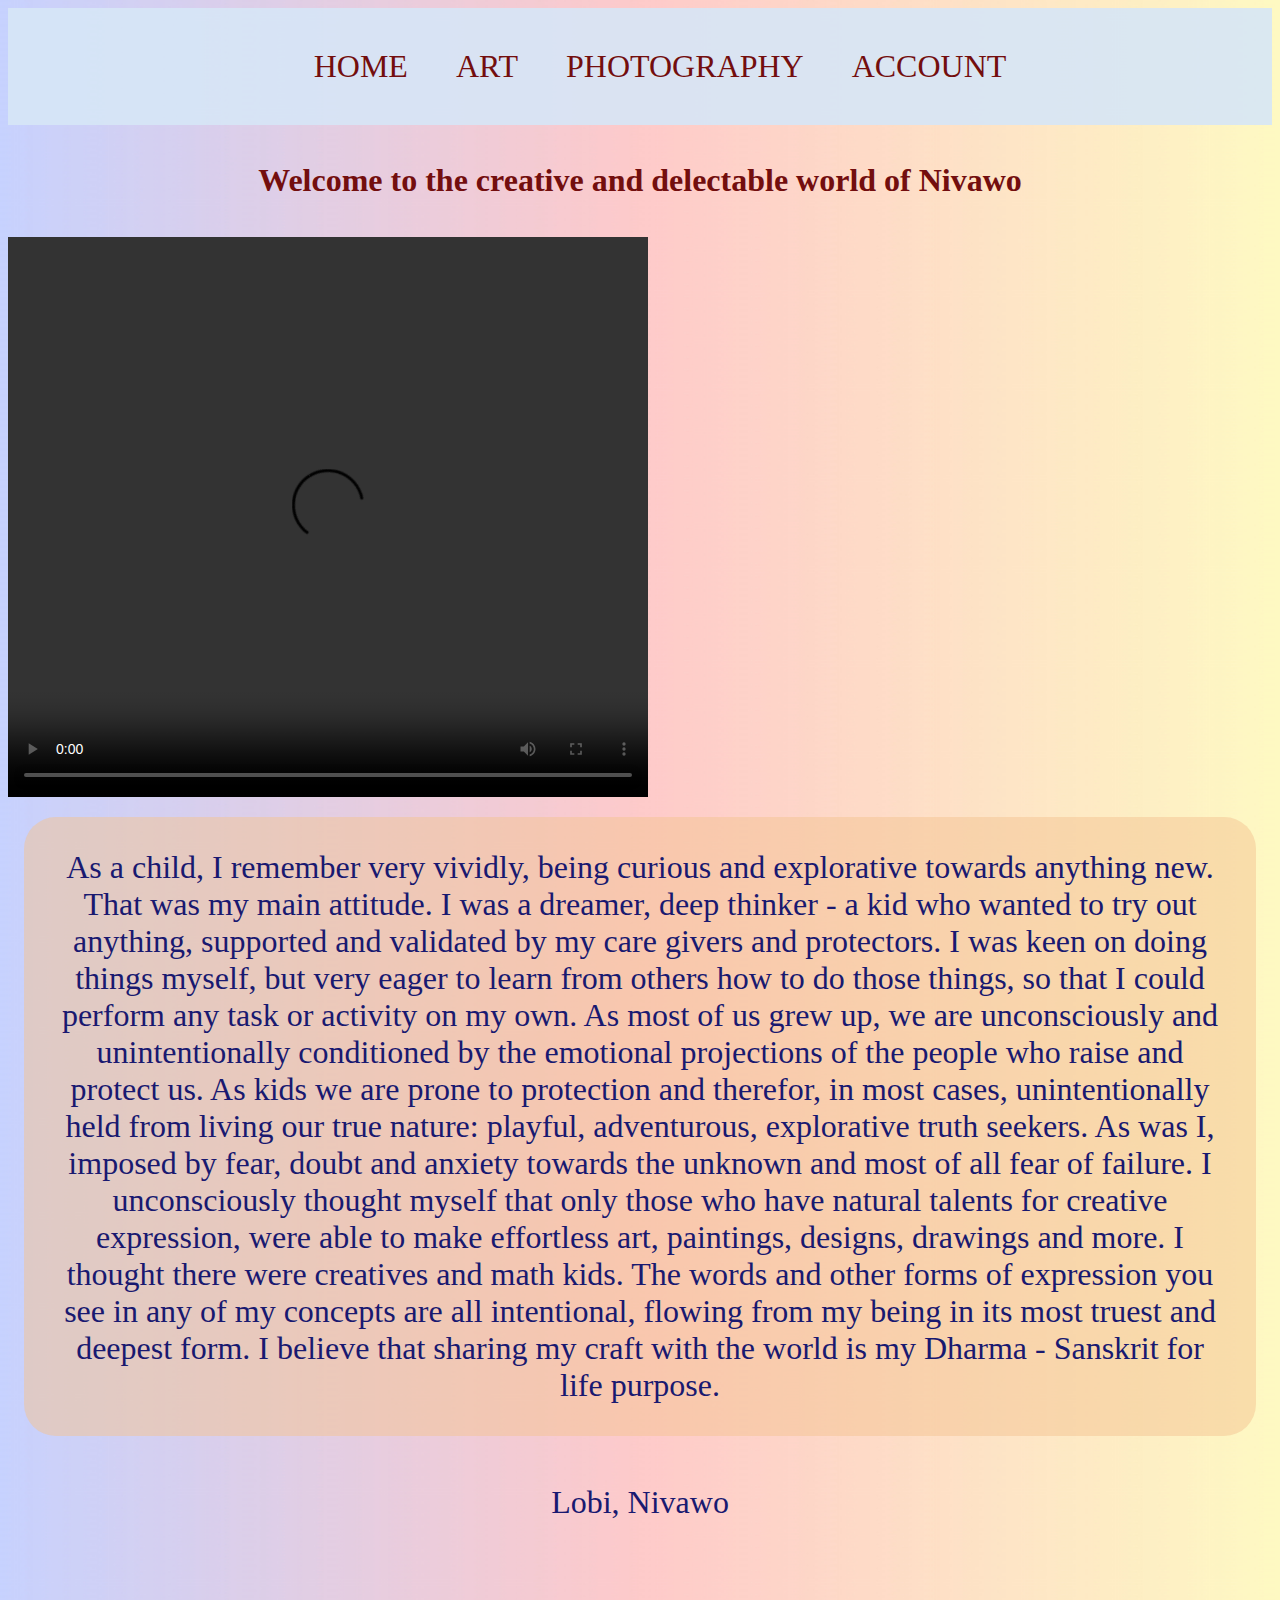
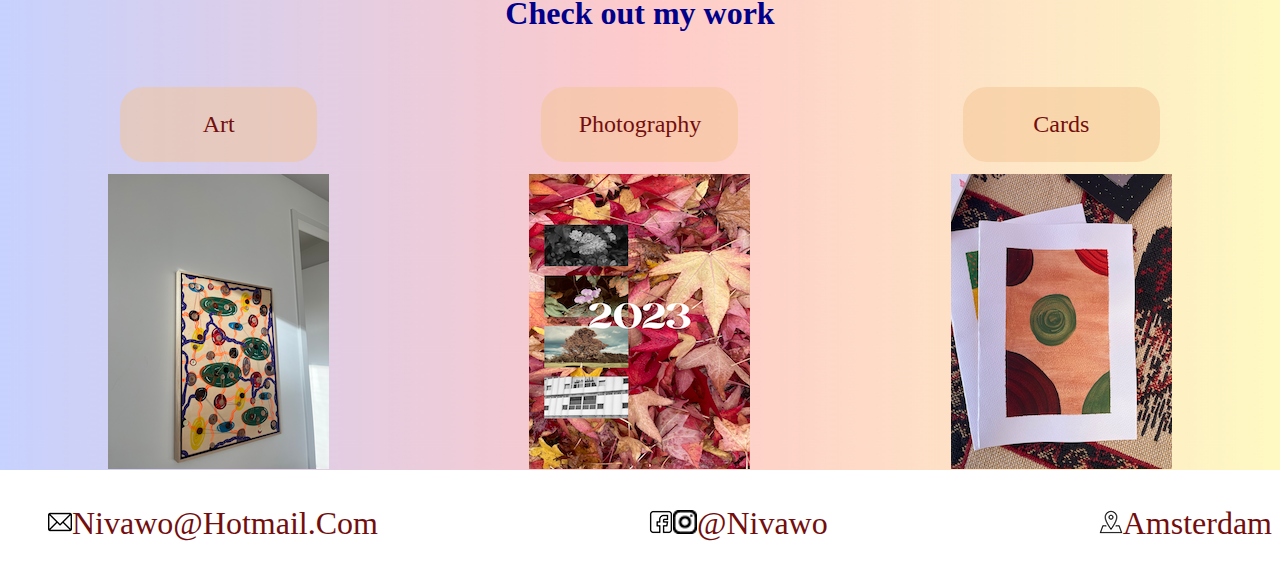
==== index.html @ 8cc969ab "Add files via upload" ====
<!DOCTYPE html>
<html lang="en" class="index">

<head>
  <meta charset="UTF-8">
  <meta name="viewport" content="width=device-width, initial-scale=1.0">
  <title>Nivawo</title>
  <link rel="stylesheet" href="css/style.css">
</head>

<body>
  <header>


    <nav>
      <ul>
        <li><a href="index.html">home</a></li>
        <li><a href="art.html">art</a></li>
        <li><a href="photography.html">photography</a></li>
        <li><a href="account.html">account</a></li>
      </ul>
    </nav>
  </header>

  <main>
    <h1>Welcome to the creative and delectable world of Nivawo</h1>


        <video class="video_index" autoplay src="video/homepaginavideo.mov" controls> </video>


        <p>As a child, I remember very vividly, being curious and explorative towards anything new. That was my main
          attitude. I was a dreamer, deep thinker - a kid who wanted to try out anything, supported and validated by my
          care givers and protectors. I was keen on doing things myself, but very eager to learn from others how to do
          those things, so that I could perform any task or activity on my own. As most of us grew up, we are
          unconsciously and unintentionally conditioned by the emotional projections of the people who raise and protect
          us. As kids we are prone to protection and therefor, in most cases, unintentionally held from living our true
          nature: playful, adventurous, explorative truth seekers. As was I, imposed by fear, doubt and anxiety towards
          the unknown and most of all fear of failure. I unconsciously thought myself that only those who have natural
          talents for creative expression, were able to make effortless art, paintings, designs, drawings and more. I
          thought there were creatives and math kids.
          The words and other forms of expression you see in any of my concepts are all intentional, flowing from my
          being in its most truest and deepest form. I believe that sharing my craft with the world is my Dharma -
          Sanskrit for life purpose.
        </p>


        <p class="lobi">Lobi, Nivawo</p>

        <h2>Check out my work</h2>

        <div class="gallery">
          <a href="art.html"> <!Do the links in HTML always have to be text? (2018, 18 oktober). Codecademy Forums. https://discuss.codecademy.com/t/do-the-links-in-html-always-have-to-be-text/369789>
            <article>
              <p class="p2">art</p>
              <img class="img_home" src="img/galleryfotos/arthome.png" alt="art">
            </article>
          </a>

          <a href="art.html">
            <article>
              <p class="p2">photography</p>
              <img class="img_home_phot" src="img/galleryfotos/phothome.png" alt="photography">
            </article>
          </a>

          <a href="art.html">
            <article>
              <p class="p2">cards</p>
              <img class="img_home" src="img/galleryfotos/cardhome.png" alt="cards">
            </article>
        </div>
        </a>

  </main>



  <footer>
    <ul>
      <li><img src="img/icons/email.png" alt="email">nivawo@hotmail.com</li>
      <li><img src="img/icons/facebook.png" alt="facebook"><img src="img/icons/instagram2.png" alt="socialmedia">@nivawo
      </li>
      <li><img src="img/icons/adres.png" alt="adres">amsterdam</li>
    </ul>
  </footer>
</body>

</html>
---- css/style.css ----
* {
    box-sizing: border-box;
}



body {
    background-size: cover;
    background-image: url('../img/backgroundacc.jpeg');
    background-repeat: no-repeat;
    background-attachment: fixed
        /*static	Default value. Elements render in order, as they appear in the document flow	
    absolute	The element is positioned relative to its first positioned (not static) ancestor element	
    fixed	The element is positioned relative to the browser window	
    relative	The element is positioned relative to its normal position, so "left:20px" adds 20 pixels to the element's LEFT position	
    sticky	The element is positioned based on the user's scroll position
    A sticky element toggles between relative and fixed, depending on the scroll position. It is positioned relative until a given offset position is met in the viewport - then it "sticks" in place (like position:fixed).*/
}

header {
    background-color: rgba(214, 229, 246, 0.902);
    padding: 0.5em;

}

nav ul {
    display: flex;
    justify-content: space-between;
    position: relative;
    flex-wrap: wrap;
    justify-content: center;
    gap: 1.5em;
    font-family:Georgia, 'Times New Roman', Times, serif;
    font-size: 2em;
    list-style: none;
    text-decoration: none;
    text-transform: uppercase;


}

a {
    color: rgb(115, 14, 14);
    text-decoration: none;
    position: relative;
    transition: 0.4s ease-in-out;

}

nav a:hover {
    color: midnightblue;
    background-color: rgb(244, 195, 145, 0.7);
    padding: 0.5em 0.75em 0.5em 0.75em;
    border-radius: 2em;
    transition: 0.3s ease-in-out;


}

p {
    font-family: Cambria, Cochin, Georgia, Times, 'Times New Roman', serif;
    font-size: 2em;
    text-align: center;
    color: midnightblue;
    background-color: rgb(244, 195, 145, 0.5);
    padding: 1em;
    margin: 0.5em;
    border-radius: 1em;



}

footer {
    color: rgb(115, 14, 14);
    font-size: 2em;
    font-family: Georgia, 'Times New Roman', Times, serif;
    text-transform: capitalize;
    position: relative;

}


footer ul {
    display: flex;
    flex-direction: row;
    list-style-type: none;
    justify-content: space-between;
    text-align: center;
}





/* index.html*/



.video_index {

 
    height: 35em;
    width: 40em;

}


h1 {
    padding: 0.5em;
    font-size: 2em;
    font-family: Georgia, 'Times New Roman', Times, serif;
    text-align: center;
    color: rgb(115, 14, 14)
}

h2 {
    padding: 0.5em;
    font-size: 2em;
    font-family: Georgia, 'Times New Roman', Times, serif;
    text-align: center;
    color: darkblue;
}


.lobi {
    font-size: 2em;
    background-color:transparent;
}

.gallery {
    display: flex;
    justify-content: center;
    justify-content: space-around;
    flex-wrap: wrap;


}

.p2 {
    color: rgb(115, 14, 14);
    font-size: 1.5em;
    text-align: center;
    text-transform: capitalize;
}

a article:hover {
    color: midnightblue;
    background-color: rgba(214, 229, 246, 0.902);
    padding: 3em;
    border-radius: 10em;
    transition: 0.3s ease-in-out;

}


/*.gallery figcaption{
    
    font-family:'Times New Roman', Times, serif;
    font-size: 2em;
    text-align: center;
    text-transform: capitalize;
    margin: 0.3em;
    color:maroon;
    background-color: rgb(244, 195, 145, 0.7);
    padding: 0.5em;
    border-radius: 0.75em;
}*/






/* art*/

.h2_art {
    margin-top: 2em;

}

.img_art {
    padding: 3em;
    background-color: rgb(244, 195, 145, 0.7);
    border-radius: 2em;
}

.video_art {
    margin-top: 6em;
    margin-bottom: 4em;
    margin-left: auto;
    margin-right: auto;
    display: block;
    height: 30em;
    width: 50em;

}

.canvasart {
    display: flex;
    justify-content: space-evenly;
    margin-top: 2em;

}

.wordart {
    display: flex;
    justify-content: space-evenly;
    margin-top: 5em;
}

.decor1 {
    position: sticky;
    float: right;
    animation: rotation 3s linear infinite;
}

.decor2 {
    position: absolute;
    margin-left: 6em;
    animation: rotation 3s linear infinite;
}


@keyframes rotation {
    0% {
        -webkit-transform: rotate(0deg);
    }

    25% {
        -webkit-transform: rotate(4deg);
    }

    50% {
        -webkit-transform: rotate(0deg);
    }

    75% {
        -webkit-transform: rotate(-5deg);
    }

    100% {
        -webkit-transform: rotate(0deg);
    }
}




/* Photography*/


.container:first-of-type {
    width: fit-content;
    display: flex;
    flex-direction: row;

}

.container:first-of-type img {

    margin-top: 6em;
    margin-left: 4em;
}

.container:first-of-type p {

    margin: 3em 4em 2em 4em;


}

.container:nth-of-type(2) {
    display: flex;
    flex-direction: row;
}

.container:nth-of-type(2) img {
    margin-left: 2em;
    margin-right: 2em;
}

.container:nth-of-type(2) p {

    margin-left: 2em;
}

.container:nth-of-type(3) {
    width: fit-content;
    display: flex;
    flex-direction: row;
}

.container:nth-of-type(3) img {

    margin-left: 4em;
}

.container:nth-of-type(3) p {

    margin-left: 4em;
    margin-right: 2em;

}

.container:nth-of-type(4) {
    width: fit-content;
    display: flex;
    flex-direction: row;
}

.container:nth-of-type(4) img {
    margin-left: 2em;
    margin-right: 2em;

}

.container:nth-of-type(4) p {
    margin-left: 2em;
    margin-bottom: 2em;

}

.container p {
    font-size: 1.75em;
    padding: 2em 1em 2em 1em;
    text-align: left;




}





/* account*/



.inl {

    margin-top: 1em;
    list-style: none;
}

.inlog_btnlink {
    display: flex;
    flex-direction: row;
    justify-content: center;
    list-style: none;
    margin-top: 1em;
    margin-bottom: 2em;

}

form {
    display: flex;
    flex-direction: column;
    margin-left: 40%;

}


input[type=text] {
    width: 40%;
    padding: 1em;

}

label {
    margin-top: 1em;
    text-transform: capitalize;
    font-family: Georgia, 'Times New Roman', Times, serif;
    color: darkblue;
}

.button_inloggen {
    text-transform: capitalize;
    color: antiquewhite;
    font-size: 1em;
    padding: 1em;
    background-color: darksalmon;
    border-radius: 1em;
    box-shadow: 0 8px 16px 0 rgba(0, 0, 0, 0.2), 0 6px 20px 0 rgba(0, 0, 0, 0.19);
    /*om schaduw t zetten ondr de knoppen vr demensie8*/
}

.wwv {
    margin-left: 2em;
}

.nieuwacc_tekst {
    text-transform: capitalize;
    color: midnightblue;
    text-align: center;
    margin-top: 3em;
}


.algemenevoorwaarden {

    display: flex;
    justify-content: center;
    list-style: none;
}

.algemenevoorwaarden p {

    background-color: transparent;
    font-size: 1em;
}

input[type=checkbox] {
    margin-top: 3em;
}

.ai {
    display: flex;
    justify-content: center;
    justify-content: space-evenly;
    margin-top: 2em;
    margin-bottom: 3em;
}

.andersinloggen {
    border-radius: 0.5em;
    border-color: darkblue;
    padding: 1em;
    background-color: antiquewhite;
    color: midnightblue;
    font-size: 1em;
    text-transform: capitalize;
    box-shadow: 0 8px 16px 0 rgba(0, 0, 0, 0.2), 0 6px 20px 0 rgba(0, 0, 0, 0.19);

}

.acc_aanmaken {
    margin-left: 30%;
    margin-bottom: 3em;
    text-transform: capitalize;
    font-size: 1em;
    color: antiquewhite;
    padding: 1em;
    background-color: darksalmon;
    border-radius: 1em;
    box-shadow: 0 8px 16px 0 rgba(0, 0, 0, 0.2), 0 6px 20px 0 rgba(0, 0, 0, 0.19);
}

button:hover {
    color: antiquewhite;
    background-color: maroon;
    transition: 0.5s;
}
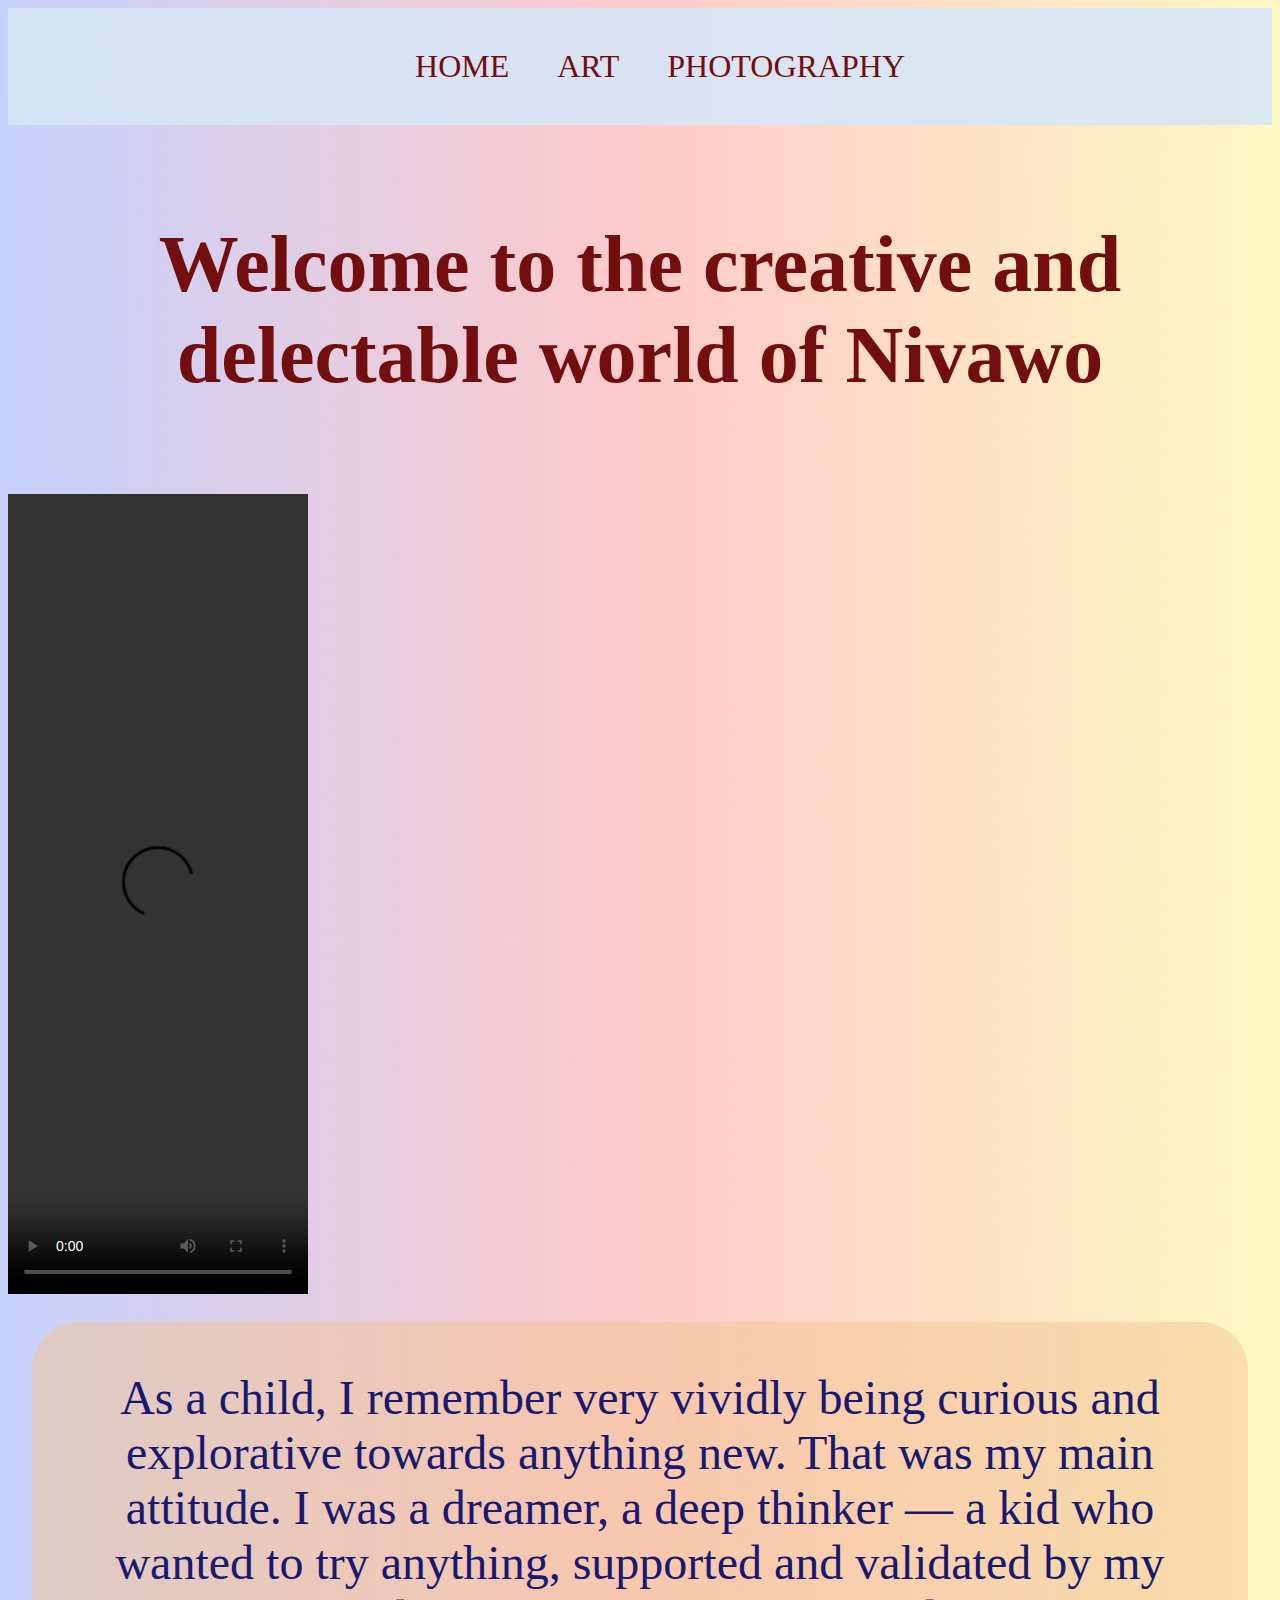
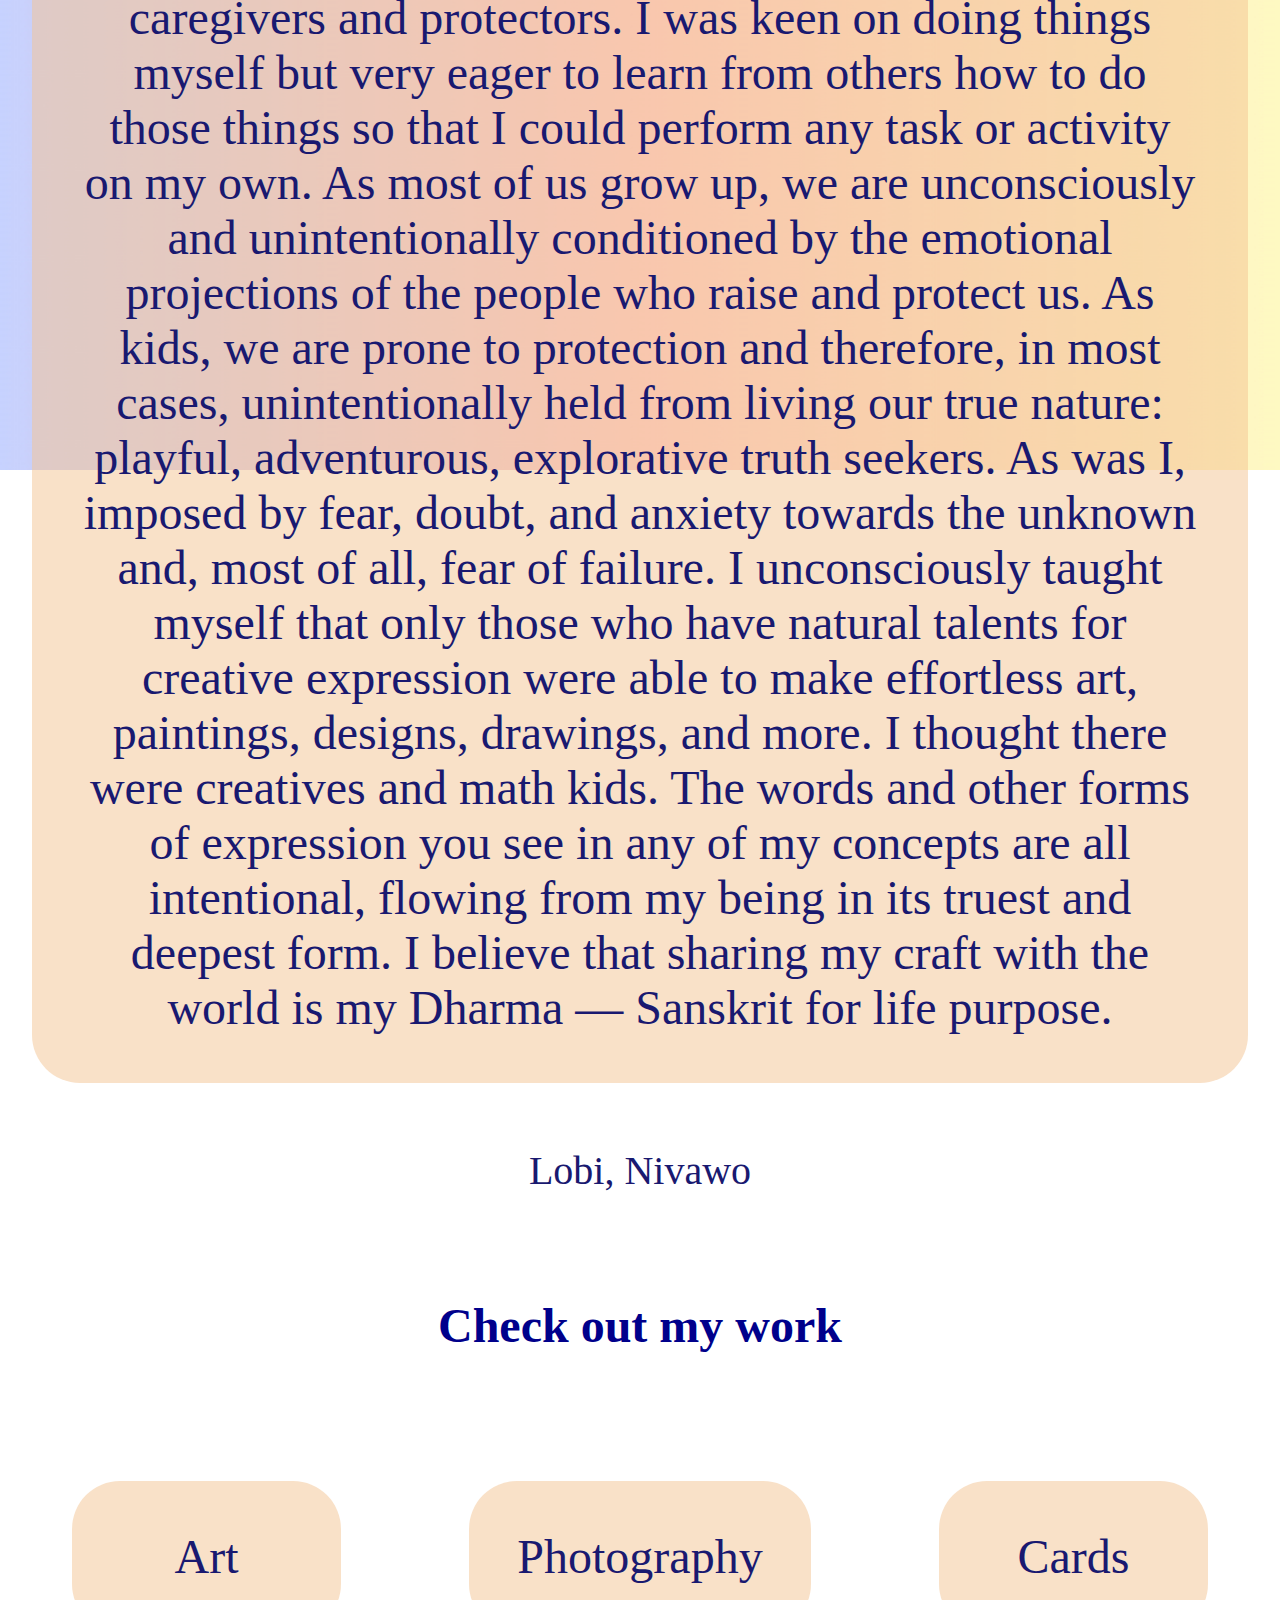
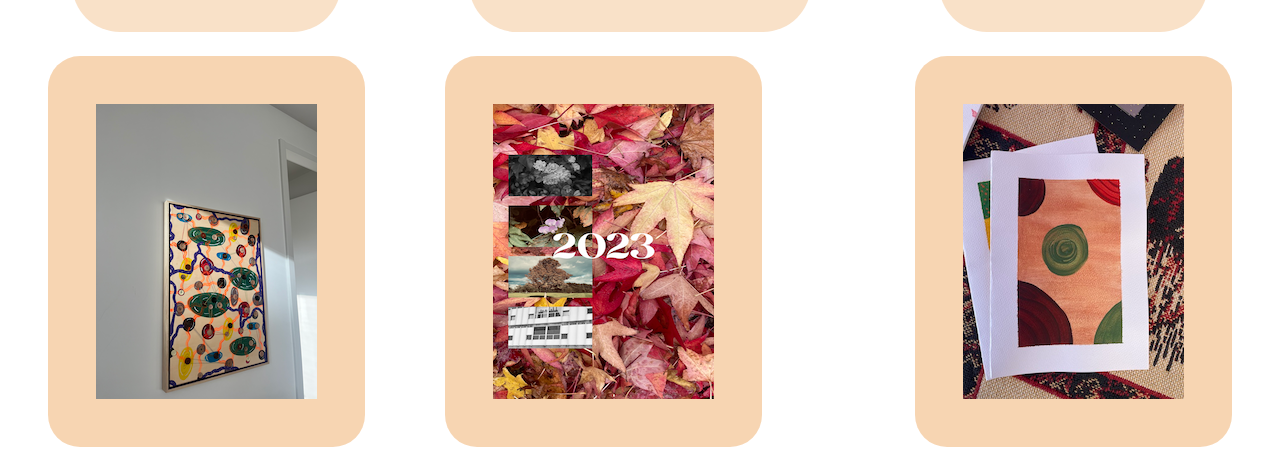
==== commit 6d511c16: "Add files via upload" ====
--- a/index.html
+++ b/index.html
@@ -1,5 +1,5 @@
 <!DOCTYPE html>
-<html lang="en" class="index">
+<html lang="en">
 
 <head>
   <meta charset="UTF-8">
@@ -10,14 +10,11 @@
 
 <body>
   <header>
-
-
     <nav>
       <ul>
-        <li><a href="index.html">home</a></li>
-        <li><a href="art.html">art</a></li>
-        <li><a href="photography.html">photography</a></li>
-        <li><a href="account.html">account</a></li>
+        <li><a href="index.html">Home</a></li>
+        <li><a href="art.html">Art</a></li>
+        <li><a href="photography.html">Photography</a></li>
       </ul>
     </nav>
   </header>
@@ -25,65 +22,42 @@
   <main>
     <h1>Welcome to the creative and delectable world of Nivawo</h1>
 
+    <video autoplay controls>
+      <source src="video/homepaginavideo.mov" type="video/mp4">
+    </video>
 
-        <video class="video_index" autoplay src="video/homepaginavideo.mov" controls> </video>
+    <p>
+      As a child, I remember very vividly being curious and explorative towards anything new. That was my main attitude.
+      I was a dreamer, a deep thinker — a kid who wanted to try anything, supported and validated by my caregivers and
+      protectors. I was keen on doing things myself but very eager to learn from others how to do those things so that I
+      could perform any task or activity on my own. As most of us grow up, we are unconsciously and unintentionally conditioned by the emotional projections of the
+      people who raise and protect us. As kids, we are prone to protection and therefore, in most cases, unintentionally
+      held from living our true nature: playful, adventurous, explorative truth seekers. As was I, imposed by fear,
+      doubt, and anxiety towards the unknown and, most of all, fear of failure. I unconsciously taught myself that only those who have natural talents for creative expression were able to make
+      effortless art, paintings, designs, drawings, and more. I thought there were creatives and math kids. The words
+      and other forms of expression you see in any of my concepts are all intentional, flowing from my being in its
+      truest and deepest form. I believe that sharing my craft with the world is my Dharma — Sanskrit for life purpose.
+    </p>
 
+    <p class="lobi">Lobi, Nivawo</p>
 
-        <p>As a child, I remember very vividly, being curious and explorative towards anything new. That was my main
-          attitude. I was a dreamer, deep thinker - a kid who wanted to try out anything, supported and validated by my
-          care givers and protectors. I was keen on doing things myself, but very eager to learn from others how to do
-          those things, so that I could perform any task or activity on my own. As most of us grew up, we are
-          unconsciously and unintentionally conditioned by the emotional projections of the people who raise and protect
-          us. As kids we are prone to protection and therefor, in most cases, unintentionally held from living our true
-          nature: playful, adventurous, explorative truth seekers. As was I, imposed by fear, doubt and anxiety towards
-          the unknown and most of all fear of failure. I unconsciously thought myself that only those who have natural
-          talents for creative expression, were able to make effortless art, paintings, designs, drawings and more. I
-          thought there were creatives and math kids.
-          The words and other forms of expression you see in any of my concepts are all intentional, flowing from my
-          being in its most truest and deepest form. I believe that sharing my craft with the world is my Dharma -
-          Sanskrit for life purpose.
-        </p>
+    <h2>Check out my work</h2>
 
+    <div class="gallery">
+      
+      <a href="art.html">
+        <p>Art</p>
+        <img class="img_home" src="img/galleryfotos/arthome.png" alt="Link to art">
+      </a>
 
-        <p class="lobi">Lobi, Nivawo</p>
+      <a href="photography.html">
+        <p>Photography</p>
+        <img class="img_home_phot" src="img/galleryfotos/phothome.png" alt="Link to photography">
+      </a>
 
-        <h2>Check out my work</h2>
-
-        <div class="gallery">
-          <a href="art.html"> <!Do the links in HTML always have to be text? (2018, 18 oktober). Codecademy Forums. https://discuss.codecademy.com/t/do-the-links-in-html-always-have-to-be-text/369789>
-            <article>
-              <p class="p2">art</p>
-              <img class="img_home" src="img/galleryfotos/arthome.png" alt="art">
-            </article>
-          </a>
-
-          <a href="art.html">
-            <article>
-              <p class="p2">photography</p>
-              <img class="img_home_phot" src="img/galleryfotos/phothome.png" alt="photography">
-            </article>
-          </a>
-
-          <a href="art.html">
-            <article>
-              <p class="p2">cards</p>
-              <img class="img_home" src="img/galleryfotos/cardhome.png" alt="cards">
-            </article>
-        </div>
-        </a>
-
-  </main>
-
-
-
-  <footer>
-    <ul>
-      <li><img src="img/icons/email.png" alt="email">nivawo@hotmail.com</li>
-      <li><img src="img/icons/facebook.png" alt="facebook"><img src="img/icons/instagram2.png" alt="socialmedia">@nivawo
-      </li>
-      <li><img src="img/icons/adres.png" alt="adres">amsterdam</li>
-    </ul>
-  </footer>
-</body>
-
-</html>+      <a href="art.html">
+        <p>Cards</p>
+        <img class="img_home" src="img/galleryfotos/cardhome.png" alt="Link to cards">
+      </a>
+    </div>
+  </main>--- a/css/style.css
+++ b/css/style.css
@@ -1,8 +1,6 @@
 * {
     box-sizing: border-box;
 }
-
-
 
 body {
     background-size: cover;
@@ -30,12 +28,11 @@
     flex-wrap: wrap;
     justify-content: center;
     gap: 1.5em;
-    font-family:Georgia, 'Times New Roman', Times, serif;
+    font-family: Georgia, 'Times New Roman', Times, serif;
     font-size: 2em;
     list-style: none;
     text-decoration: none;
     text-transform: uppercase;
-
 
 }
 
@@ -59,7 +56,7 @@
 
 p {
     font-family: Cambria, Cochin, Georgia, Times, 'Times New Roman', serif;
-    font-size: 2em;
+    font-size: 3em;
     text-align: center;
     color: midnightblue;
     background-color: rgb(244, 195, 145, 0.5);
@@ -67,8 +64,6 @@
     margin: 0.5em;
     border-radius: 1em;
 
-
-
 }
 
 footer {
@@ -87,7 +82,20 @@
     list-style-type: none;
     justify-content: space-between;
     text-align: center;
-}
+    margin-top: 2em;
+}
+
+video {
+    height: 50em;
+    width: auto;
+
+}
+
+.video-container {
+    display: flex;
+    justify-content: center;
+}
+
 
 
 
@@ -96,19 +104,11 @@
 /* index.html*/
 
 
-
-.video_index {
-
- 
-    height: 35em;
-    width: 40em;
-
-}
 
 
 h1 {
     padding: 0.5em;
-    font-size: 2em;
+    font-size: 5em;
     font-family: Georgia, 'Times New Roman', Times, serif;
     text-align: center;
     color: rgb(115, 14, 14)
@@ -116,7 +116,7 @@
 
 h2 {
     padding: 0.5em;
-    font-size: 2em;
+    font-size: 3em;
     font-family: Georgia, 'Times New Roman', Times, serif;
     text-align: center;
     color: darkblue;
@@ -124,24 +124,17 @@
 
 
 .lobi {
-    font-size: 2em;
-    background-color:transparent;
+    font-size: 2.5em;
+    background-color: transparent;
 }
 
 .gallery {
     display: flex;
+    flex-wrap: wrap;
     justify-content: center;
     justify-content: space-around;
-    flex-wrap: wrap;
-
-
-}
-
-.p2 {
-    color: rgb(115, 14, 14);
-    font-size: 1.5em;
-    text-align: center;
-    text-transform: capitalize;
+
+
 }
 
 a article:hover {
@@ -154,56 +147,19 @@
 }
 
 
-/*.gallery figcaption{
-    
-    font-family:'Times New Roman', Times, serif;
-    font-size: 2em;
-    text-align: center;
-    text-transform: capitalize;
-    margin: 0.3em;
-    color:maroon;
-    background-color: rgb(244, 195, 145, 0.7);
-    padding: 0.5em;
-    border-radius: 0.75em;
-}*/
-
-
-
 
 
 
 /* art*/
 
-.h2_art {
-    margin-top: 2em;
-
-}
-
-.img_art {
+div img {
     padding: 3em;
     background-color: rgb(244, 195, 145, 0.7);
     border-radius: 2em;
 }
 
-.video_art {
-    margin-top: 6em;
-    margin-bottom: 4em;
-    margin-left: auto;
-    margin-right: auto;
-    display: block;
-    height: 30em;
-    width: 50em;
-
-}
-
-.canvasart {
-    display: flex;
-    justify-content: space-evenly;
-    margin-top: 2em;
-
-}
-
-.wordart {
+
+div {
     display: flex;
     justify-content: space-evenly;
     margin-top: 5em;
@@ -250,206 +206,58 @@
 /* Photography*/
 
 
-.container:first-of-type {
+section {
     width: fit-content;
     display: flex;
     flex-direction: row;
 
 }
 
-.container:first-of-type img {
+section p {
+    font-size: 2.5em;
+    text-align: left;
+    width: auto;
+
+}
+
+section:first-of-type img {
 
     margin-top: 6em;
     margin-left: 4em;
 }
 
-.container:first-of-type p {
-
-    margin: 3em 4em 2em 4em;
-
-
-}
-
-.container:nth-of-type(2) {
-    display: flex;
-    flex-direction: row;
-}
-
-.container:nth-of-type(2) img {
+
+section:nth-of-type(2) img {
     margin-left: 2em;
     margin-right: 2em;
 }
 
-.container:nth-of-type(2) p {
-
-    margin-left: 2em;
-}
-
-.container:nth-of-type(3) {
-    width: fit-content;
-    display: flex;
-    flex-direction: row;
-}
-
-.container:nth-of-type(3) img {
+section:nth-of-type(2) p {
+    margin-left: 2em;
+}
+
+
+
+section:nth-of-type(3) img {
 
     margin-left: 4em;
 }
 
-.container:nth-of-type(3) p {
+section:nth-of-type(3) p {
 
     margin-left: 4em;
     margin-right: 2em;
 
 }
 
-.container:nth-of-type(4) {
-    width: fit-content;
-    display: flex;
-    flex-direction: row;
-}
-
-.container:nth-of-type(4) img {
+section:nth-of-type(4) img {
     margin-left: 2em;
     margin-right: 2em;
 
 }
 
-.container:nth-of-type(4) p {
+section:nth-of-type(4) p {
     margin-left: 2em;
     margin-bottom: 2em;
 
-}
-
-.container p {
-    font-size: 1.75em;
-    padding: 2em 1em 2em 1em;
-    text-align: left;
-
-
-
-
-}
-
-
-
-
-
-/* account*/
-
-
-
-.inl {
-
-    margin-top: 1em;
-    list-style: none;
-}
-
-.inlog_btnlink {
-    display: flex;
-    flex-direction: row;
-    justify-content: center;
-    list-style: none;
-    margin-top: 1em;
-    margin-bottom: 2em;
-
-}
-
-form {
-    display: flex;
-    flex-direction: column;
-    margin-left: 40%;
-
-}
-
-
-input[type=text] {
-    width: 40%;
-    padding: 1em;
-
-}
-
-label {
-    margin-top: 1em;
-    text-transform: capitalize;
-    font-family: Georgia, 'Times New Roman', Times, serif;
-    color: darkblue;
-}
-
-.button_inloggen {
-    text-transform: capitalize;
-    color: antiquewhite;
-    font-size: 1em;
-    padding: 1em;
-    background-color: darksalmon;
-    border-radius: 1em;
-    box-shadow: 0 8px 16px 0 rgba(0, 0, 0, 0.2), 0 6px 20px 0 rgba(0, 0, 0, 0.19);
-    /*om schaduw t zetten ondr de knoppen vr demensie8*/
-}
-
-.wwv {
-    margin-left: 2em;
-}
-
-.nieuwacc_tekst {
-    text-transform: capitalize;
-    color: midnightblue;
-    text-align: center;
-    margin-top: 3em;
-}
-
-
-.algemenevoorwaarden {
-
-    display: flex;
-    justify-content: center;
-    list-style: none;
-}
-
-.algemenevoorwaarden p {
-
-    background-color: transparent;
-    font-size: 1em;
-}
-
-input[type=checkbox] {
-    margin-top: 3em;
-}
-
-.ai {
-    display: flex;
-    justify-content: center;
-    justify-content: space-evenly;
-    margin-top: 2em;
-    margin-bottom: 3em;
-}
-
-.andersinloggen {
-    border-radius: 0.5em;
-    border-color: darkblue;
-    padding: 1em;
-    background-color: antiquewhite;
-    color: midnightblue;
-    font-size: 1em;
-    text-transform: capitalize;
-    box-shadow: 0 8px 16px 0 rgba(0, 0, 0, 0.2), 0 6px 20px 0 rgba(0, 0, 0, 0.19);
-
-}
-
-.acc_aanmaken {
-    margin-left: 30%;
-    margin-bottom: 3em;
-    text-transform: capitalize;
-    font-size: 1em;
-    color: antiquewhite;
-    padding: 1em;
-    background-color: darksalmon;
-    border-radius: 1em;
-    box-shadow: 0 8px 16px 0 rgba(0, 0, 0, 0.2), 0 6px 20px 0 rgba(0, 0, 0, 0.19);
-}
-
-button:hover {
-    color: antiquewhite;
-    background-color: maroon;
-    transition: 0.5s;
 }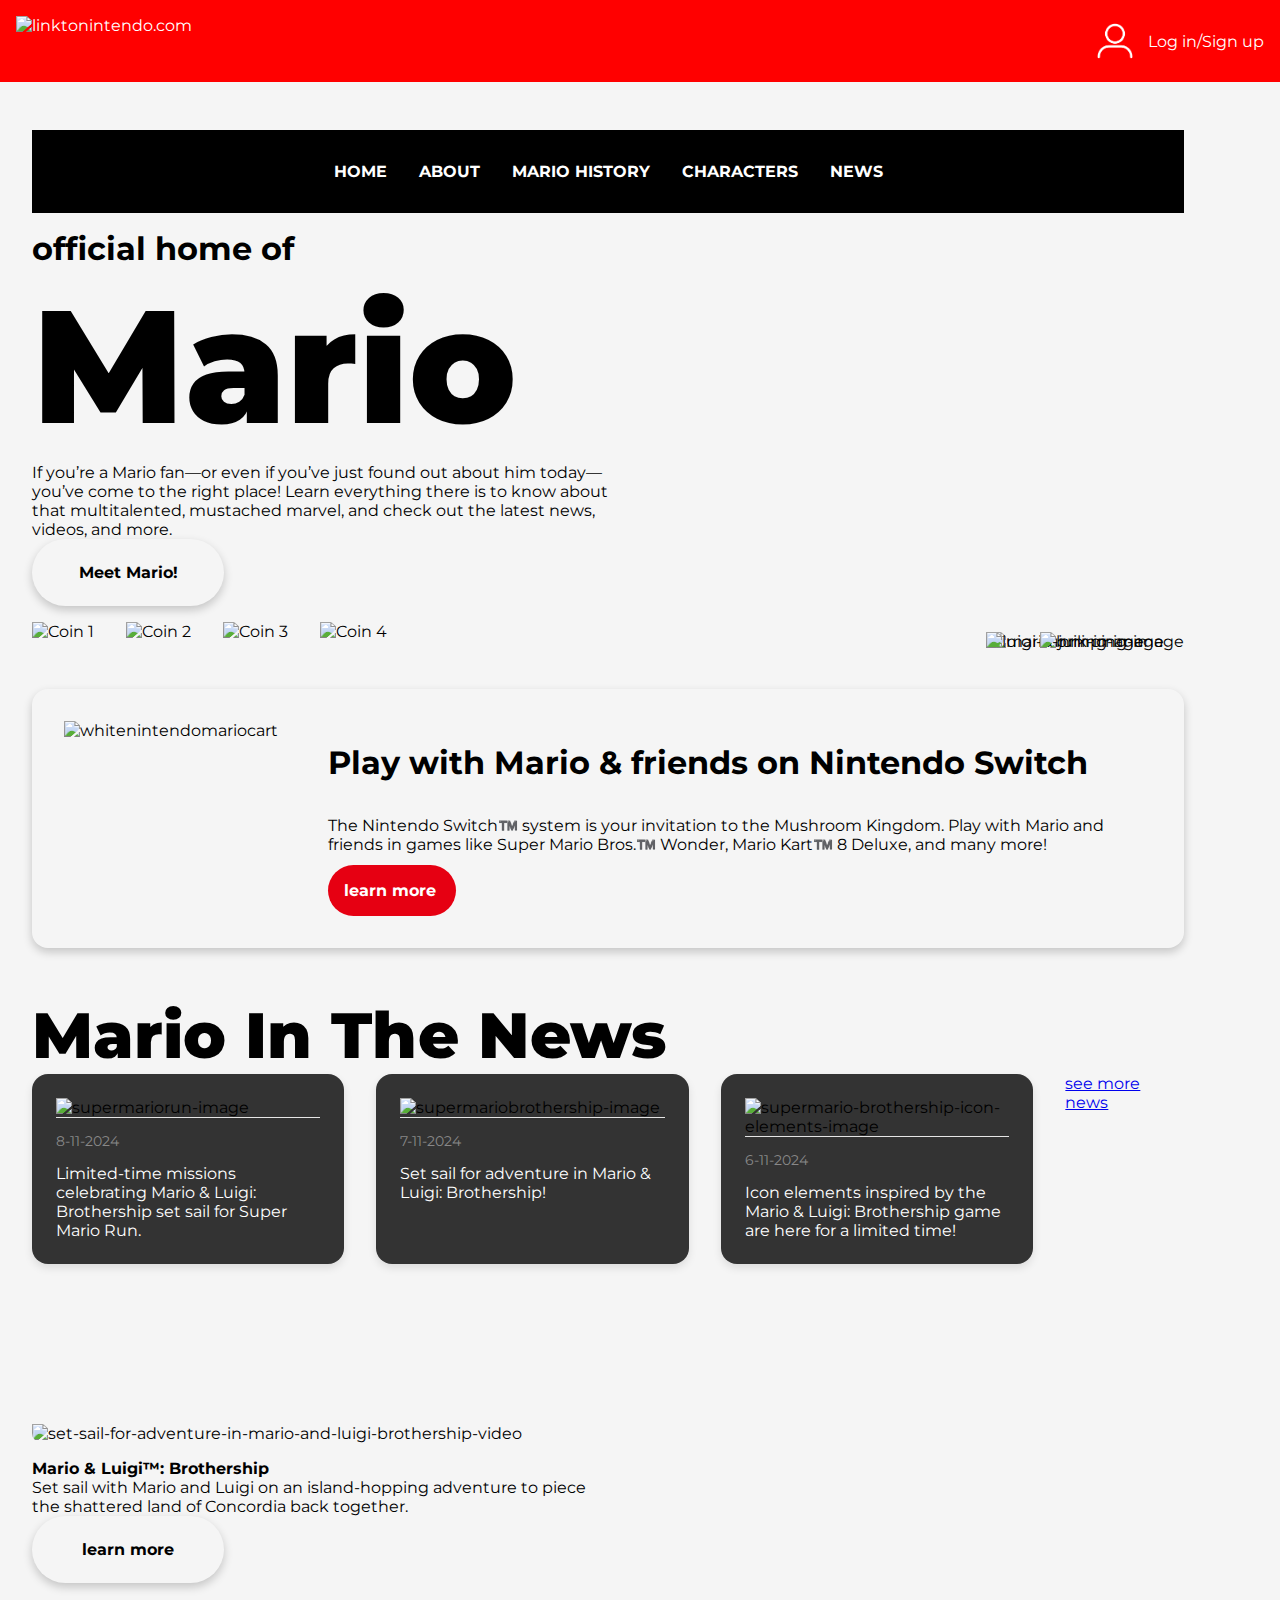
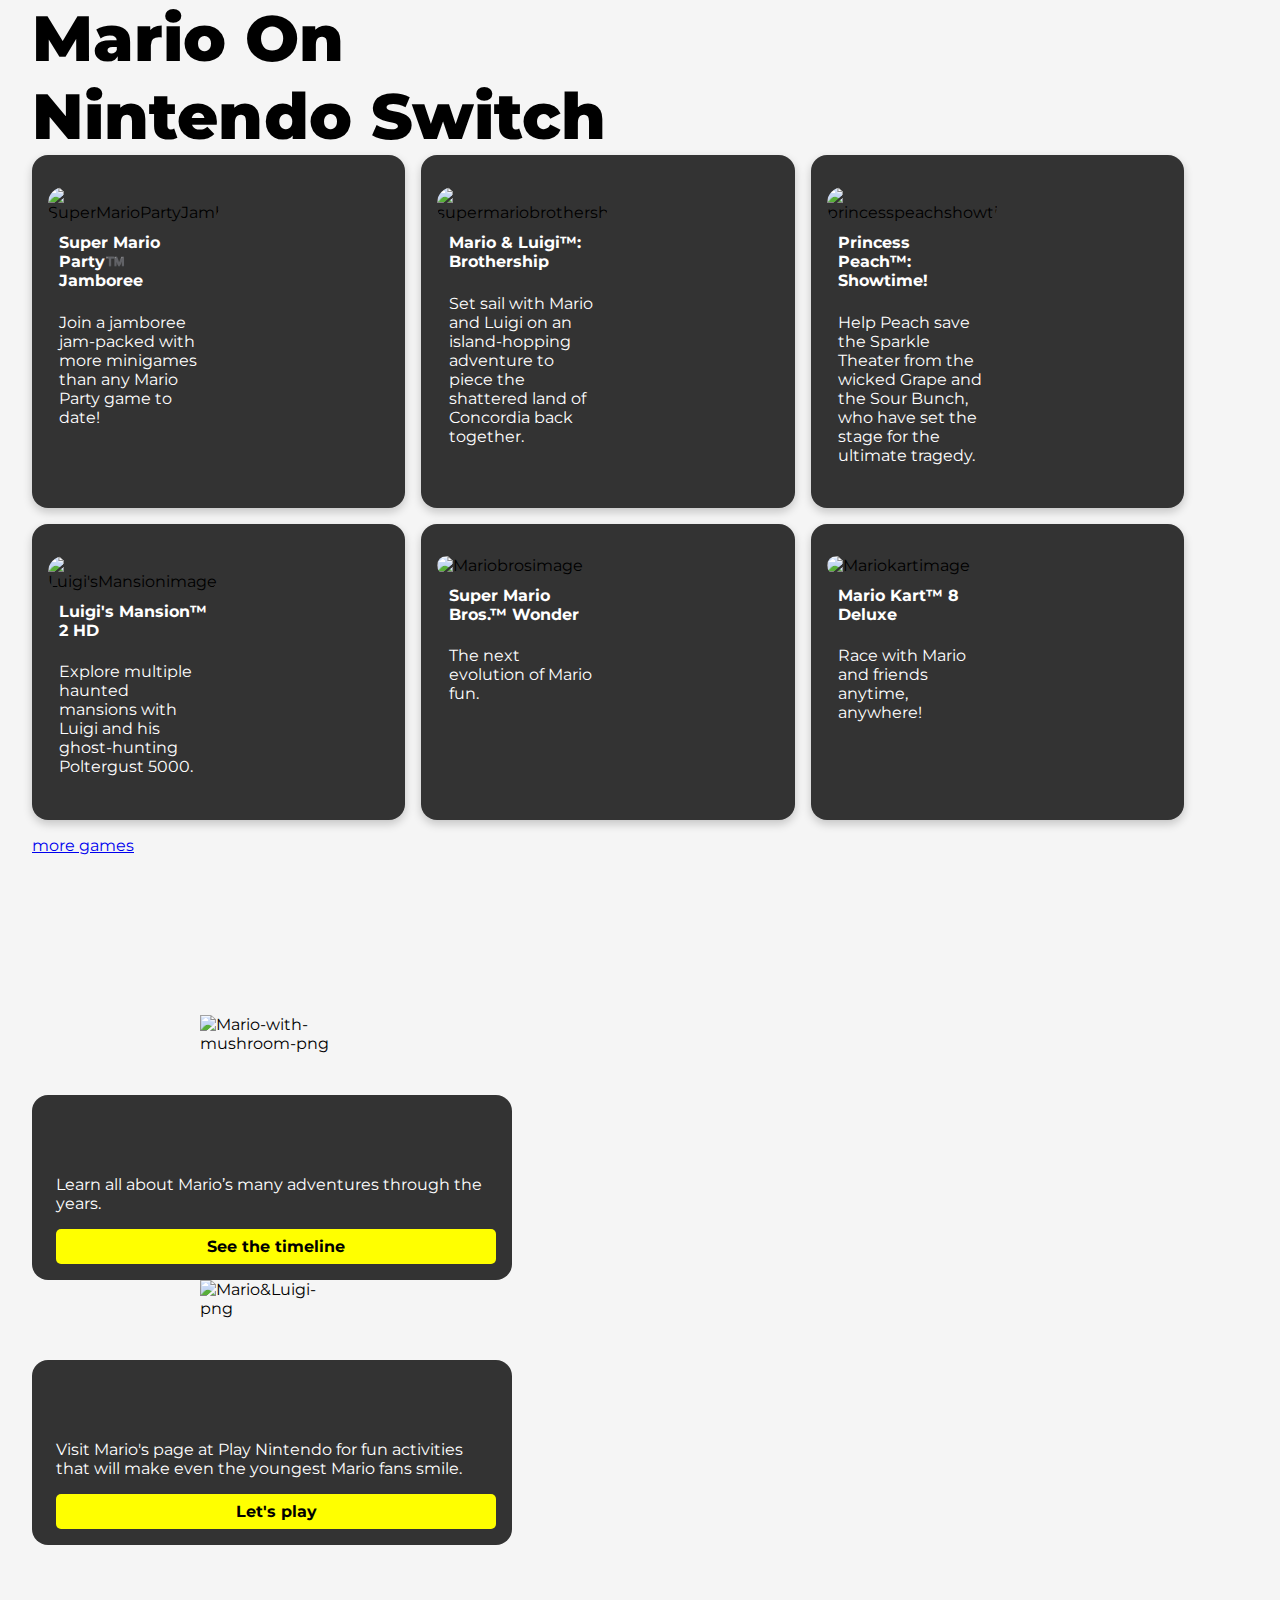
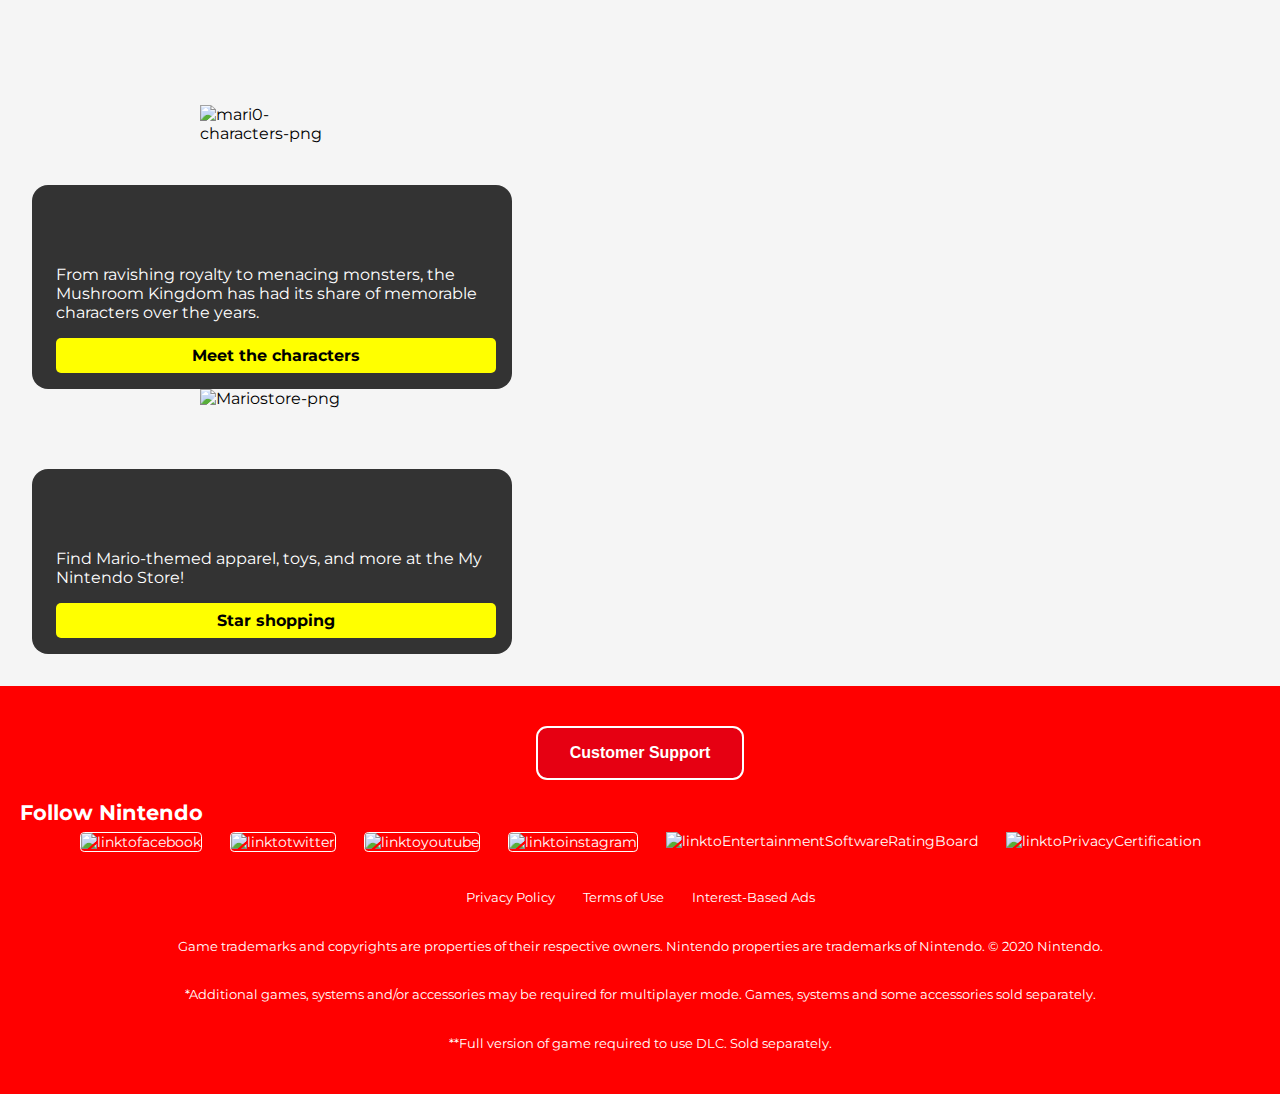
==== commit fb18f8b1: "Add files via upload" ====
--- a/index.html
+++ b/index.html
@@ -1,63 +1,272 @@
 <!DOCTYPE html>
-<html lang="en">
+<html lang="nl">
 
 <head>
-  <meta charset="UTF-8">
-  <meta name="viewport" content="width=device-width, initial-scale=1.0">
-  <title>Nivawo</title>
-  <link rel="stylesheet" href="css/style.css">
+	<link rel="preconnect" href="https://fonts.googleapis.com">
+	<link rel="preconnect" href="https://fonts.gstatic.com" crossorigin>
+	<link
+		href="https://fonts.googleapis.com/css2?family=Expletus+Sans:ital,wght@0,400..700;1,400..700&family=Montserrat:ital,wght@0,100..900;1,100..900&display=swap"
+		rel="stylesheet">
+	<meta charset="UTF-8">
+	<meta name="author" content="jouw naam">
+	<meta name="viewport" content="width=device-width, initial-scale=1">
+
+	<title>Mariowebsite</title>
+
+	<link href="styles/style.css" rel="stylesheet">
+	<link href="styles/indexPage.css" rel="stylesheet">
+	<link rel="icon" type="image/svg+xml" href="images/favicon.svg">
 </head>
+<script defer src="scripts/script.js"></script>
 
 <body>
-  <header>
-    <nav>
-      <ul>
-        <li><a href="index.html">Home</a></li>
-        <li><a href="art.html">Art</a></li>
-        <li><a href="photography.html">Photography</a></li>
-      </ul>
-    </nav>
-  </header>
-
-  <main>
-    <h1>Welcome to the creative and delectable world of Nivawo</h1>
-
-    <video autoplay controls>
-      <source src="video/homepaginavideo.mov" type="video/mp4">
-    </video>
-
-    <p>
-      As a child, I remember very vividly being curious and explorative towards anything new. That was my main attitude.
-      I was a dreamer, a deep thinker — a kid who wanted to try anything, supported and validated by my caregivers and
-      protectors. I was keen on doing things myself but very eager to learn from others how to do those things so that I
-      could perform any task or activity on my own. As most of us grow up, we are unconsciously and unintentionally conditioned by the emotional projections of the
-      people who raise and protect us. As kids, we are prone to protection and therefore, in most cases, unintentionally
-      held from living our true nature: playful, adventurous, explorative truth seekers. As was I, imposed by fear,
-      doubt, and anxiety towards the unknown and, most of all, fear of failure. I unconsciously taught myself that only those who have natural talents for creative expression were able to make
-      effortless art, paintings, designs, drawings, and more. I thought there were creatives and math kids. The words
-      and other forms of expression you see in any of my concepts are all intentional, flowing from my being in its
-      truest and deepest form. I believe that sharing my craft with the world is my Dharma — Sanskrit for life purpose.
-    </p>
-
-    <p class="lobi">Lobi, Nivawo</p>
-
-    <h2>Check out my work</h2>
-
-    <div class="gallery">
-      
-      <a href="art.html">
-        <p>Art</p>
-        <img class="img_home" src="img/galleryfotos/arthome.png" alt="Link to art">
-      </a>
-
-      <a href="photography.html">
-        <p>Photography</p>
-        <img class="img_home_phot" src="img/galleryfotos/phothome.png" alt="Link to photography">
-      </a>
-
-      <a href="art.html">
-        <p>Cards</p>
-        <img class="img_home" src="img/galleryfotos/cardhome.png" alt="Link to cards">
-      </a>
-    </div>
-  </main>+	<header>
+
+		<ol>
+			<li><img src="https://media.nintendo.com/share/nclood/stable/en-us/modules/micro-nav/images/nintendo-racetrack.svg"
+					alt="linktonintendo.com"></li>
+			<li><img src="images/loginicon.png" alt="Log in/Sign up">
+				<p>Log in/Sign up</p>
+			</li>
+
+		</ol>
+
+
+
+	</header>
+
+	<main>
+		<nav>
+			<ul>
+				
+				<li><a href="index.html">home</a></li>
+				<li><a href="#">about</a></li>
+				<li><a href="#">mario history</a></li>
+				<li><a href="characters.html">characters</a></li>
+				<li><a href="#">news</a></li>
+			</ul>
+		</nav>
+
+		<section>
+			<article>
+				<h2>official home of</h2>
+				<h1>Mario</h1>
+				<p>If you’re a Mario fan—or even if you’ve just found out about him today—you’ve come to the right place! Learn everything there is to know about that multitalented, mustached marvel, and check out the latest news, videos, and more.</p>
+				<a href="#">Meet Mario!</a>
+			</article>
+		</section>
+
+		<section>
+			<ul class="coins">
+				<li><img src="https://mario.nintendo.com/static/6e81b211facc3aa1081d5a3b1e489450/a7e7e/coin.png" alt="Coin 1"></li>
+				<li><img src="https://mario.nintendo.com/static/6e81b211facc3aa1081d5a3b1e489450/a7e7e/coin.png" alt="Coin 2"></li>
+				<li><img src="https://mario.nintendo.com/static/6e81b211facc3aa1081d5a3b1e489450/a7e7e/coin.png" alt="Coin 3"></li>
+				<li><img src="https://mario.nintendo.com/static/6e81b211facc3aa1081d5a3b1e489450/a7e7e/coin.png" alt="Coin 4"></li>
+			</ul>
+
+			<ol class="image-list">
+				<li id="mario"><img src="https://mario.nintendo.com/static/f350c31adcd6378b913f7660db299714/f3703/mario.png" alt="mario-jumping-image"></li>
+				<li id="luigi"><img src="https://mario.nintendo.com/static/cb2da2a94543d2f4f38c5043c1e03b64/ebc84/luigi.png" alt="luigi-running-image"></li>
+				<li id="brik"><img src="https://mario.nintendo.com/static/1604dd0ad31ce9943f0ae2ec5881fc47/c9dac/brick-row.png" alt="brik-image"></li>
+			</ol>
+			
+		</section>
+
+
+		<section class="playwithfriends">
+			<img src="https://mario.nintendo.com/static/dd9ed80b8a0618fa41c5793619a9f26a/6f9e8/switch-callout.png"
+				alt="whitenintendomariocart">
+			<div class="text-content">
+				<h2>Play with Mario & friends on Nintendo Switch</h2>
+				<p>The Nintendo Switch™️ system is your invitation to the Mushroom Kingdom. Play with Mario and friends
+					in games like Super Mario Bros.™️ Wonder, Mario Kart™️ 8 Deluxe, and many more!</p>
+				<a href="#">learn more</a>
+			</div>
+		</section>
+
+
+	<!-- News -->
+		<h3>mario in the news</h3>
+		<section class="news-section">
+				<!-- Limited time missions -->
+			<article>
+				<img src="https://assets.nintendo.com/image/upload/dpr_auto/q_auto/f_auto/c_pad,w_307/ncom/en_US/articles/2024/mobilenews-limited-time-missions-celebrating-mario-and-luigi-brothership-set-sail-for-super-mario-run/1920x1080_SMRxMALB_WWlogo"
+					alt="supermariorun-image">
+				<time datetime="2024-11-08">8-11-2024</time>
+				<p>Limited-time missions celebrating Mario & Luigi: Brothership set sail for Super Mario Run.</p>
+			</article>
+	<!-- Brothership Adventures -->
+			<article>
+				<img src="https://assets.nintendo.com/image/upload/dpr_auto/q_auto/f_auto/c_pad,w_307/ncom/en_US/articles/2024/set-sail-for-adventure-in-mario-and-luigi-brothership/2250x1266_MLBros"
+					alt="supermariobrothership-image">
+				<time datetime="2024-11-07">7-11-2024</time>
+				<p>Set sail for adventure in Mario & Luigi: Brothership!</p>
+			</article>
+
+		<!-- Limited time Icon Elements -->
+			<article>
+				<img src="https://assets.nintendo.com/image/upload/dpr_auto/q_auto/f_auto/c_pad,w_307/ncom/en_US/articles/2024/icon-elements-inspired-by-the-mario-and-luigi-brothership-game-are-here-for-a-limited-time/LHA-1799-MissionsRewards-Icons-MLB-Social-EN_v01"
+					alt="supermario-brothership-icon-elements-image">
+				<time datetime="2024-11-06">6-11-2024</time>
+				<p>Icon elements inspired by the Mario & Luigi: Brothership game are here for a limited time!</p>
+			</article>
+			<a href="#">see more news</a>
+		</section>
+	
+
+		<!-- video homepage -->
+		<img src="https://assets.nintendo.com/image/upload/q_auto/f_auto/ncom/software/switch/70010000084613/9afc95d7bb55198b983e6942649af01932c45df112e8b8842e0578143dcdeaeb"
+			alt="set-sail-for-adventure-in-mario-and-luigi-brothership-video">
+		<article>
+			<h4>Mario & Luigi™: Brothership</h4>
+		<p>Set sail with Mario and Luigi on an island-hopping adventure to piece the shattered land of Concordia back
+			together.</p>
+		<a href="#">learn more</a>
+	</article>
+	
+		<!-- Nintendo games -->
+		<h3>Mario on</h3>
+		<h3> Nintendo Switch</h3>
+		<ul class="nintendo-games">
+				<!-- Party Jamboree -->
+			<li>
+				<article>
+					<img src="https://assets.nintendo.com/image/upload/q_auto,f_auto,c_scale,w_600/ncom/software/switch/70010000084608/ba0572bf9d840b03bf9958809943fb3c76c3adfd6d8f2704b0f1b766f8aa4027"
+						alt="SuperMarioPartyJamboreeimage">
+					<h4>Super Mario Party™️ Jamboree</h4>
+					<p>Join a jamboree jam-packed with more minigames than any Mario Party game to date!</p>
+				</article>
+			</li>
+	<!-- Brothership -->
+			<li>
+				<article>
+					<img src="https://assets.nintendo.com/image/upload/q_auto,f_auto,c_scale,w_600/ncom/software/switch/70010000084613/9afc95d7bb55198b983e6942649af01932c45df112e8b8842e0578143dcdeaeb"
+						alt="supermariobrothershipimage">
+					<h4>Mario & Luigi™: Brothership</h4>
+					<p>Set sail with Mario and Luigi on an island-hopping adventure to piece the shattered land of
+						Concordia back together.</p>
+				</article>
+			</li>
+	<!-- Peach Showtime -->
+			<li>
+				<article>
+					<img src="https://assets.nintendo.com/image/upload/q_auto,f_auto,c_scale,w_600/v1709769905/ncom/software/switch/70010000005022/45d91d342db7435bf142eb96e9abfe92500b21ec3130228e25b43c57cd580b78"
+						alt="princesspeachshowtimeimage">
+					<h4>Princess Peach™: Showtime!</h4>
+					<p>Help Peach save the Sparkle Theater from the wicked Grape and the Sour Bunch, who have set the
+						stage for the ultimate tragedy.</p>
+				</article>
+			</li>
+	<!-- Luigi Mansion -->
+			<li>
+				<article>
+					<img src="https://assets.nintendo.com/image/upload/q_auto,f_auto,c_scale,w_600/ncom/software/switch/70010000072954/00eac347ef3029bfe156b030be64c0274cd5dea1df4df57b12855c823ef7deb4"
+						alt="Luigi'sMansionimage">
+					<h4>Luigi's Mansion™ 2 HD</h4>
+					<p>Explore multiple haunted mansions with Luigi and his ghost-hunting Poltergust 5000.</p>
+				</article>
+			</li>
+	<!-- Mario bros -->
+			<li>
+				<article>
+					<img src="https://assets.nintendo.com/image/upload/q_auto,f_auto,c_scale,w_600/ncom/software/switch/70010000068688/87e8aa5f1fdc950b88eae7d7c62ed185c8a6373c845090bbdb2e2cf039b38da1"
+						alt="Mariobrosimage">
+					<h4>Super Mario Bros.™ Wonder</h4>
+					<p>The next evolution of Mario fun.</p>
+				</article>
+			</li>
+	<!-- Mario cart deluxe -->
+			<li>
+				<article>
+					<img src="https://mario.nintendo.com/static/7b1437d3e385b05f8362202a87dfdb60/98c57/product-mk8-deluxe.jpg"
+						alt="Mariokartimage">
+					<h4>Mario Kart™ 8 Deluxe</h4>
+					<p>Race with Mario and friends anytime, anywhere!</p>
+				</article>
+			</li>
+			<a href="#">more games</a>
+		</ul>
+
+		<!-- Mario products -->
+
+		<ul class="leftlist-nintendostore">
+			<!-- Mario Adventures -->
+			<li>
+				<img src="https://mario.nintendo.com/static/a42e88d5f24f15c356ce598854021e69/6d133/character-1.png" alt="Mario-with-mushroom-png">
+				<p>Learn all about Mario’s many adventures through the years.</p>
+				<a href="#">See the timeline</a>
+			</li>
+			<!-- Play Nintendo -->
+			<li>
+				<img src="https://mario.nintendo.com/static/d7378a5eb59953683a16bbc93ec6fba0/59973/characters.png" alt="Mario&Luigi-png">
+				<p>Visit Mario's page at Play Nintendo for fun activities that will make even the youngest Mario fans smile.</p>
+				<a href="#">Let's play</a>
+			</li>
+		</ul>
+		
+		
+
+		<ul class="rightlist-nintendostore">
+				<!-- Characters-->
+			<li>
+				<img src="https://mario.nintendo.com/static/1c2cdea3e7189a6b9e8d7171c6aa261a/27039/characters.png"
+					alt="mari0-characters-png">
+				<p>From ravishing royalty to menacing monsters, the Mushroom Kingdom has had its share of memorable
+					characters over the years.</p>
+				<a href="#">Meet the characters</a>
+			</li>
+	<!-- Mario store -->
+			<li>
+				<img src="https://mario.nintendo.com/static/a471475d3c117156d380bcea53318f09/55b7e/products-burst.png"
+					alt="Mariostore-png">
+				<p>Find Mario-themed apparel, toys, and more at the My Nintendo Store!</p>
+				<a href="#">Star shopping</a>
+			</li>
+
+		</ul>
+	</main>
+
+			<!-- footer -->
+	<footer>
+		<button>customer support</button>
+
+		<h5>follow nintendo</h5>
+
+		<ol>
+			<li><img src="https://media.nintendo.com/share/nclood/stable/en-us/modules/footer/images/logo-facebook.svg"
+					alt="linktofacebook"></li>
+			<li><img src="https://media.nintendo.com/share/nclood/stable/en-us/modules/footer/images/logo-twitter.svg"
+					alt="linktotwitter"></li>
+			<li><img src="https://media.nintendo.com/share/nclood/stable/en-us/modules/footer/images/logo-youtube.svg"
+					alt="linktoyoutube"></li>
+			<li><img src="https://media.nintendo.com/share/nclood/stable/en-us/modules/footer/images/logo-instagram.svg"
+					alt="linktoinstagram"></li>
+			<li><img src="https://media.nintendo.com/share/nclood/stable/en-us/modules/footer/images/esrb-icons/en-e-e10.svg"
+					alt="linktoEntertainmentSoftwareRatingBoard"></li>
+			<li><img src="https://media.nintendo.com/share/nclood/stable/en-us/modules/footer/images/logo-esrb-privacy-certified.svg"
+					alt="linktoPrivacyCertification"></li>
+		</ol>
+
+		<ol>
+			<li><a href="#">
+					<h6>Privacy Policy</h6>
+				</a></li>
+			<li><a href="#">
+					<h6>Terms of Use</h6>
+				</a></li>
+			<li><a href="#">
+					<h6>Interest-Based Ads</h6>
+				</a></li>
+		</ol>
+
+		<h6>Game trademarks and copyrights are properties of their respective owners. Nintendo properties are trademarks
+			of Nintendo. © 2020 Nintendo.</h6>
+		<h6>*Additional games, systems and/or accessories may be required for multiplayer mode. Games, systems and some
+			accessories sold separately.</h6>
+		<h6>**Full version of game required to use DLC. Sold separately.</h6>
+	</footer>
+
+	
+</body>
+
+</html>--- a/styles/style.css
+++ b/styles/style.css
@@ -0,0 +1,32 @@
+/**************/
+/* CSS REMEDY */
+/**************/
+*, *::after, *::before {
+  box-sizing:border-box;  
+
+}
+
+
+
+
+
+
+/*********************/
+/* CUSTOM PROPERTIES */
+/*********************/
+:root {
+	/* startje */
+	--color-text:#111;
+	--color-background:#eee;
+}
+
+
+
+
+
+/****************/
+/* JOUW STYLING */
+/****************/
+
+/* jouw code */
+
--- a/styles/indexPage.css
+++ b/styles/indexPage.css
@@ -0,0 +1,639 @@
+* {
+    margin: 0;
+    padding: 0;
+    text-align: left;
+    list-style: none;
+}
+
+body {
+    font-family: 'Montserrat', sans-serif;
+    height: 100vh;
+    display: grid;
+    background-color:whitesmoke;
+
+}
+
+main {
+    margin: 2em;display: grid;
+    width: 100%;
+    max-width: 90%;
+}
+
+header {
+    background-color: red;
+    color: white;
+    padding: 1rem;
+}
+
+header ol {
+    display: flex;
+    align-items: center;
+    gap: 1rem;
+    margin: 0;
+    padding: 0;
+    list-style: none;
+}
+
+header ol li {
+    display: flex;
+    align-items: center;
+    gap: 0.5rem;
+}
+
+header ol img {
+    height: 50px;
+    width: auto;
+}
+
+header ol li:last-child {
+    margin-left: auto; /* Push the "Log in/Sign up" section to the right */
+}
+
+nav {
+    background-color: black;
+    padding: 2em;
+    display: flex;
+    justify-content: center;
+    gap: 1rem;
+    margin-top: 1rem;
+}
+
+
+/* Navigation links */
+nav ul {
+    display: grid;
+    grid-template-columns: repeat(5, auto);  /* 5 evenly spaced columns */
+    gap: 2rem;
+    list-style: none;
+    justify-self: flex-end;
+}
+
+nav ul li a {
+    text-decoration: none;
+    color: white;
+    font-weight: bold;
+    text-transform: uppercase;
+    font-weight: 700;
+    font-size: 16px;
+
+
+}
+
+nav ul li a:hover {
+    padding: 0.75em;
+    border-radius: 0.3em;
+    border: 2px solid white;
+    background-color: red;
+    color:white;
+   
+}
+
+
+
+   /* typografie */
+h1 {
+    font-size: 10em;
+    font-weight: 850;
+
+}
+
+h2 {
+    font-size: 2em;
+
+}
+
+h3 {
+    font-size: 4em;
+    font-weight: 850;
+    text-transform: capitalize;
+}
+
+
+h4 {
+    text-decoration: none;
+}
+
+article p {
+    font-size: 1em;
+}
+
+
+
+ /* intro homepage */
+article {
+    width: 50%;
+    display: flex;
+    flex-direction: column;
+    padding: 1em 0;
+    text-align: start;
+
+}
+
+
+article a {
+    text-decoration: none;
+
+    text-align: center;
+    width: 12em;
+    color: black;
+    box-shadow: 0 4px 10px rgba(0, 0, 0, 0.2);
+    
+    border-radius: 5em;
+    padding: 1.5em;
+    border-color: black;
+    font-weight: bold;
+
+}
+
+article a:hover {
+
+    border: 3px solid white;
+    background-color: dimgrey;
+    color: white;
+   
+}
+
+.coins {
+    display: flex;
+    justify-content: flex-start;
+    gap: 2rem;
+      /* Space between items */
+
+}
+
+.image-list {
+    list-style: none;
+    display: flex;
+    justify-content: center;
+    align-items: center;
+    position: relative;
+    padding: 0;
+    margin: 0;
+}
+
+.image-list li {
+    position: absolute;
+    transition: transform 0.3s ease-in-out;
+}
+
+.image-list li#maro img {
+ height: 12em;
+    transform: translateX(0);
+}
+
+.image-list li#luigi img {
+    transform: translateX(-20px); 
+}
+/* Overlap slightly to the right */
+.image-list li#brik img {
+    transform: translateX(-40px); 
+}
+
+
+/* play with friends */
+
+.playwithfriends {
+    display: grid;
+    display: flex;
+    grid-template-columns: 1fr 1fr;
+    box-shadow: 0 4px 10px rgba(0, 0, 0, 0.2);
+    border-radius: 1em;
+    padding: 2em;
+    margin-top: 3em;
+    margin-bottom: 3em;
+    width: 100%;
+}
+
+
+.playwithfriends img {
+    width: 100%;
+    display:block;
+    /* Removes inline spacing */
+}
+
+.playwithfriends .text-content {
+    text-align: left;
+    
+}
+
+.playwithfriends img {
+    width: 50%;
+    width: 30em;
+    /* half of the container width */
+
+}
+
+.playwithfriends .text-content {
+    display: flex;
+    flex-direction: column;
+    justify-content: space-between;
+
+  
+}
+
+.playwithfriends h2,
+.playwithfriends p,
+.playwithfriends a {
+
+    padding: 0.70em 0;
+
+}
+
+.playwithfriends a {
+    text-decoration: none;
+    color: white;
+   
+    font-weight: bold;
+    background-color: #e60012;
+    border-radius: 4em;
+    padding: 1em;
+    max-width: 8em;
+}
+
+
+/* mario on nintendo switch */
+
+/* 1e lijst Nintendo games */
+.nintendo-games {
+    display: grid;
+    grid-template-columns: repeat(auto-fit, minmax(300px, 1fr));
+    /* Makes items responsive */
+    gap: 1em;
+
+
+
+}
+
+.nintendo-games li {
+    box-shadow: 0 4px 10px rgba(0, 0, 0, 0.2);
+    background-color: #333333;
+    border-radius: 1em;
+    padding: 1em;
+    overflow: hidden;
+    display: grid;
+    grid-template-rows: auto auto auto;
+    
+
+}
+
+.nintendo-games li img {
+    border-radius: 1em;
+    /* Matches background's rounded corners */
+}
+
+.nintendo-games li h4,
+.nintendo-games li p {
+    color: white;
+    margin: 0.7em;
+    text-align: left;
+    /* Align text to the left */
+}
+
+/* Mario in the news */
+
+
+/* Base */
+.news-section {
+    display: grid;
+    grid-template-columns: repeat(auto-fit, minmax(10em, 1fr));
+  
+    display: flex;
+    justify-content: center;
+    gap: 2em;
+
+}
+
+/* Individual article styling */
+.news-section article {
+    background-color: #333333;
+   
+    border-radius: 1em;
+    overflow: hidden;
+    box-shadow: 0 4px 8px rgba(0, 0, 0, 0.1);
+    display: flex;
+    flex-direction: column;
+    padding: 1.5em;
+    width: 20em;
+}
+
+
+.news-section article img {
+    width: 100%;
+    height: auto;
+    border-bottom: 1px solid #e5e5e5;  /* Maintain aspect ratio */
+  
+}
+
+/* Styling for the time element */
+.news-section article time {
+    font-size: 14px;
+    color: #888888;
+    margin: 1em 0;
+
+}
+
+/* Styling paragraph */
+.news-section article p {
+    font-size: 16px;
+    color: white;
+
+
+}
+
+
+img[alt="set-sail-for-adventure-in-mario-and-luigi-brothership-video"] {
+    padding-top: 10em;
+    width: 50%;
+    border-radius: 10px;
+}
+
+
+
+/* Nintendo store */
+
+.leftlist-nintendostore {
+    padding-top: 3em;
+    gap: 5em;
+}
+
+
+.leftlist-nintendostore li {
+    background-color: #333;
+    padding: 2em 1em 1em 1.5em;
+    border-radius: 1em;
+    display: grid;
+    grid-template-columns: 1fr;
+    text-align: center;
+    position: relative;
+
+}
+
+.leftlist-nintendostore li img {
+    position: absolute;
+    top: -80px;  /* Maintain aspect ratio */
+    left: 50%; /* Center horizontally */
+    transform: translateX(-50%);    /* Adjust position to the center */
+    width: 30%;  /* Fixed width for the image */
+  
+
+
+}
+
+.leftlist-nintendostore li p {
+    color: white;
+    margin: 3em 0 1em;
+    font-size: 1em;
+ 
+}
+
+.leftlist-nintendostore li a {
+    display: inline-block;
+    text-align: center;
+    color: black;
+    background-color: yellow;
+    padding: 0.5em 1em;
+    border-radius: 5px;
+    text-decoration: none;
+    font-weight: bold;
+    transition: background-color 0.3s ease;
+    
+}
+
+.leftlist-nintendostore li a:hover {
+    background-color: #ffd700;
+   
+}
+
+
+
+
+.leftlist-nintendostore {
+    display: flex;
+    justify-content: flex-start;
+    justify-content: center;
+    flex-direction: column;
+    list-style: none;
+    max-width: 30em;
+    padding-top: 15em;
+
+
+}
+
+ul.leftlist-nintendostore>li:first-child img:first-of-type {
+    max-height: 200px;
+}
+
+ul.leftlist-nintendostore>li:first-child img:nth-of-type(2) {
+    width: 300px;
+}
+
+ul.leftlist-nintendostore>li:first-child img:nth-of-type(3) {
+    width: 100px;
+}
+
+ol li article {
+    display: grid;
+    grid-template-columns: 1fr 1fr 1fr;
+}
+
+
+/* right list */
+
+.rightlist-nintendostore {
+    padding-top: 3em;
+    gap: 5em;
+}
+
+.rightlist-nintendostore li {
+    background-color: #333;
+    padding: 2em 1em 1em 1.5em;
+    border-radius: 1em;
+    display: grid;
+    grid-template-columns: 1fr;
+
+    text-align: center;
+    position: relative;
+}
+
+.rightlist-nintendostore li img {
+    position: absolute;
+    top: -80px;
+    /* Slightly above the background */
+    left: 50%;
+    /* Center horizontally */
+    transform: translateX(-50%);
+    /* Adjust position to the center */
+    width: 30%;
+    /* Fixed width for the image */
+}
+
+.rightlist-nintendostore li p {
+    color: white;
+    margin: 3em 0 1em;
+    font-size: 1em;
+}
+
+.rightlist-nintendostore li a {
+    display: inline-block;
+    text-align: center;
+    color: black;
+    background-color: yellow;
+    padding: 0.5em 1em;
+    border-radius: 5px;
+    text-decoration: none;
+    font-weight: bold;
+    transition:  0.3s ease;
+   
+}
+
+.rightlist-nintendostore li a:hover {
+    background-color: #ffd700;
+   
+}
+
+.image-list {
+    display: flex;
+    justify-content: flex-end;
+    gap: 2rem;
+    flex-wrap: wrap;
+    list-style: none;
+}
+
+.rightlist-nintendostore {
+    display: flex;
+    justify-content: flex-start;
+    justify-content: center;
+    flex-direction: column;
+    list-style: none;
+    max-width: 30em;
+    padding-top: 15em;
+}
+
+ul.rightlist-nintendostore>li:first-child img:first-of-type {
+    max-height: 200px;
+}
+
+ul.rightlist-nintendostore>li:first-child img:nth-of-type(2) {
+    width: 300px;
+}
+
+ul.rightlist-nintendostore>li:first-child img:nth-of-type(3) {
+    width: 100px;
+}
+
+ol li article {
+    display: grid;
+    grid-template-columns: 1fr 1fr 1fr;
+}
+
+
+/* Footer code */
+
+/* Base */
+footer {
+    background-color: red;
+    color: white;
+    padding: 40px 20px;
+    text-align: center;
+    font-size: 14px;
+}
+
+/* Customer Support Button */
+footer button {
+    background-color: #e60012; 
+    text-transform: capitalize;
+    color: white;
+    padding: 1em 2em;
+    border: 2px solid white;
+    border-radius: 0.7em;
+    font-size: 16px;
+    cursor: pointer;
+    font-weight: bold;
+    margin-bottom: 20px;
+}
+
+footer button:hover {
+    background-color: white;
+    color: red;
+}
+
+/* Social Media Icons */
+footer h5 {
+    font-size: 1.5em;
+    font-weight: bold;
+    text-transform: capitalize;
+}
+
+footer ol {
+    list-style: none;
+    padding: 0;
+    display: flex;
+    justify-content: center;
+    gap: 2em;
+    margin-top: 0.5em;
+}
+
+footer img[alt="linktofacebook"],
+footer img[alt="linktotwitter"],
+footer img[alt="linktoyoutube"],
+footer img[alt="linktoinstagram"] {
+    height: 4em;
+    border: 0.1em solid white;
+    border-radius: 0.3em;
+}
+
+
+footer ol li img:hover {
+    transform: scale(1.1);
+}
+
+
+footer ol a {
+    text-decoration: none;
+    color: white;
+}
+
+footer ol a:hover h6 {
+    text-decoration: underline;
+}
+
+footer h6 {
+    text-align: center;
+    margin-top: 30px;
+    font-size: 0.9em;
+    font-weight: normal;
+    line-height: 1.5;
+}
+
+/* RESPONSIVENESS FOR SMALLER SCREENS */
+@media (max-width: 600px) {
+    footer {
+        padding: 20px 10px; /* Reduce padding for smaller screens */
+        font-size: 12px; /* Adjust font size */
+    }
+
+    footer h5 {
+        font-size: 1.2em; /* Scale down heading size */
+    }
+
+    footer ol {
+        flex-direction: column; /* Stack icons vertically */
+        gap: 1em; /* Reduce gap between items */
+    }
+
+    footer img[alt="linktofacebook"],
+    footer img[alt="linktotwitter"],
+    footer img[alt="linktoyoutube"],
+    footer img[alt="linktoinstagram"] {
+        height: 3em; /* Adjust icon size for smaller screens */
+    }
+
+    footer button {
+        font-size: 14px; /* Scale button text */
+        padding: 0.8em 1.5em; /* Adjust button padding */
+    }
+
+    footer h6 {
+        font-size: 0.8em; /* Reduce font size for links */
+    }
+}
